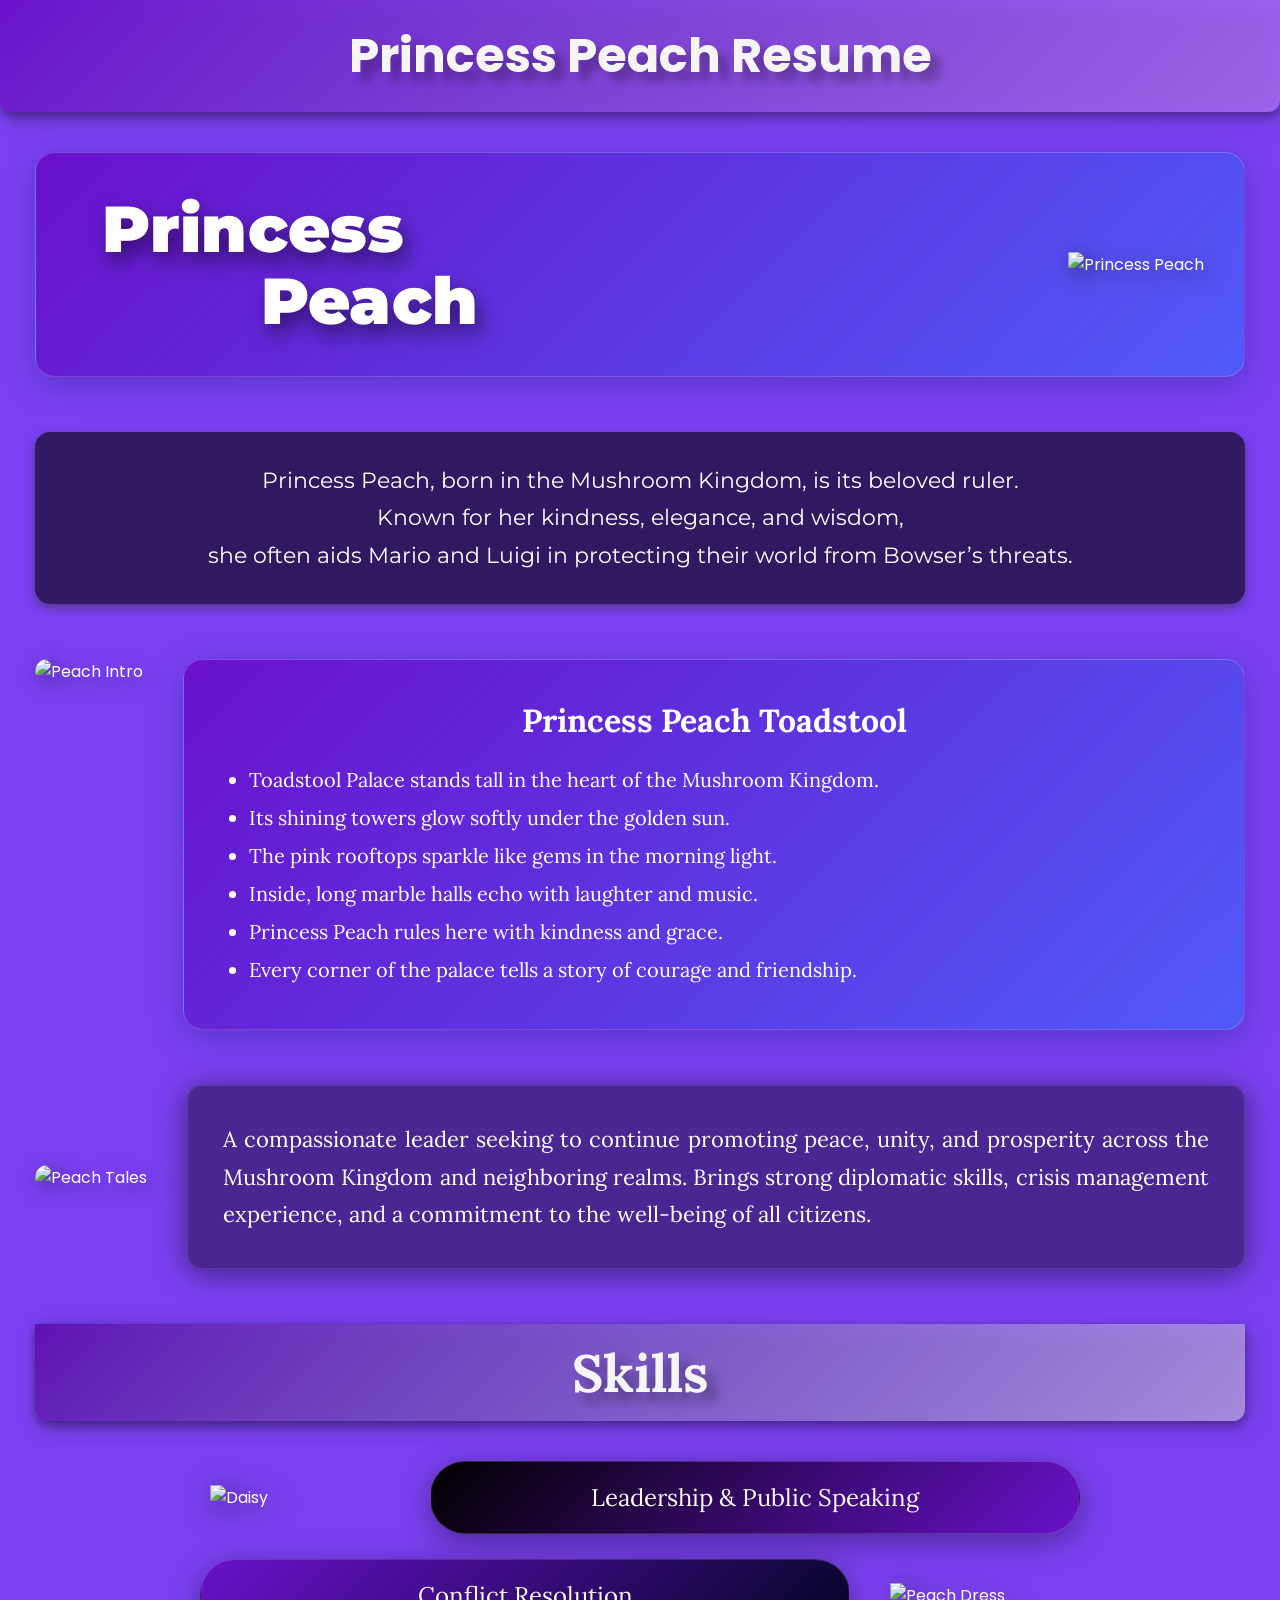
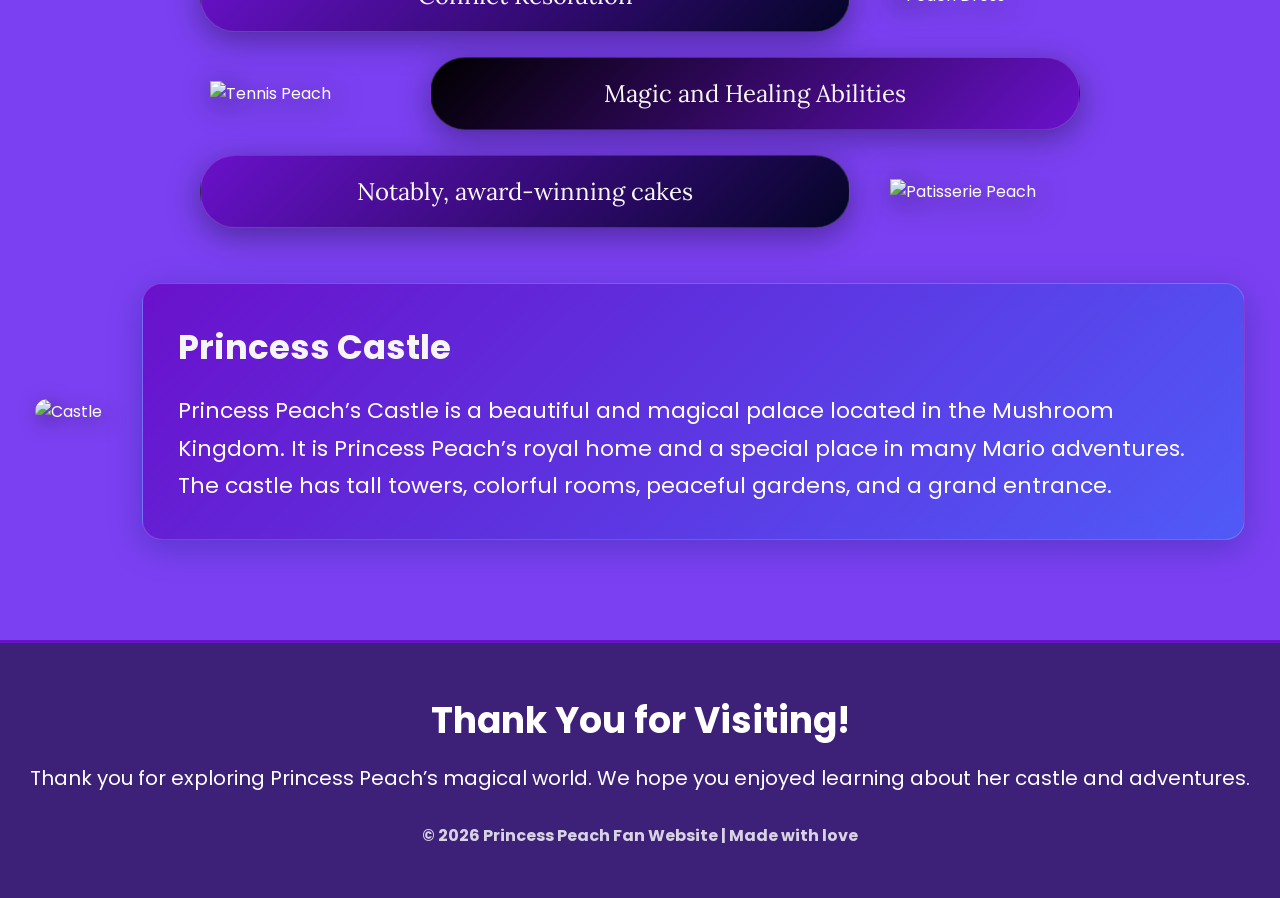
==== index.html @ 39074058 "Rename peach_resume.html to index.html" ====
<!DOCTYPE html>
<html lang="en">
<head>
  <meta charset="UTF-8">
  <meta name="viewport" content="width=device-width, initial-scale=1.0">
  <title>Princess Peach Resume</title>
  <link rel="stylesheet" href="resume.css" />
  <link href="https://fonts.googleapis.com/css2?family=DM+Serif+Display:ital@0;1&family=Lora:ital,wght@0,400..700;1,400..700&family=Montserrat:ital,wght@0,100..900;1,100..900&family=Poppins:wght@400;700;900&display=swap" rel="stylesheet">
</head>
<body>

  <!-- Top Header Title -->
  <header class="title">
    <h1>Princess Peach Resume</h1>
  </header>

  <main class="page-container">

    <!-- Hero Section -->
    <section class="glass hero-section">
      <div class="hero-text">
        <h1 class="h1">Princess</h1>
        <h1 class="h2">Peach</h1>
      </div>
      <div class="photo float-animation">
        <img src="image/Princes Peach.png" alt="Princess Peach">
      </div>
    </section>

    <!-- Introduction Section -->
    <section class="introduction">
      <p>
        Princess Peach, born in the Mushroom Kingdom, is its beloved ruler.<br>
        Known for her kindness, elegance, and wisdom,<br>
        she often aids Mario and Luigi in protecting their world from Bowser’s threats.
      </p>
    </section>

    <!-- Castle Intro Section -->
    <section class="section-row">
      <div class="intro1 float-animation">
        <img src="image/intro1.jpeg" alt="Peach Intro">
      </div>
      <div class="glass castleintro">
        <h2>Princess Peach Toadstool</h2>
        <ul>
          <li>Toadstool Palace stands tall in the heart of the Mushroom Kingdom.</li>
          <li>Its shining towers glow softly under the golden sun.</li>
          <li>The pink rooftops sparkle like gems in the morning light.</li>
          <li>Inside, long marble halls echo with laughter and music.</li>
          <li>Princess Peach rules here with kindness and grace.</li>
          <li>Every corner of the palace tells a story of courage and friendship.</li>
        </ul>
      </div>
    </section>

    <!-- Tales Section -->
    <section class="section-row align-center">
      <div class="talespic float-animation">
        <img src="image/download__2_-removebg-preview.png" alt="Peach Tales">
      </div>
      <div class="blackglass tales">
        <p>
          A compassionate leader seeking to continue promoting peace, unity, and prosperity across the Mushroom Kingdom and neighboring realms. Brings strong diplomatic skills, crisis management experience, and a commitment to the well-being of all citizens.
        </p>
      </div>
    </section>

    <!-- Skills Section  -->
    <section class="skills-section">
      <div class="skills-title">
        <h2>Skills</h2>
      </div>

      <div class="skills-container">
        <!-- Row 1 -->
        <div class="skill-row">
          <div class="skill-img-box float-animation">
            <img src="image/mario.png" alt="Daisy">
          </div>
          <div class="skill-pill blue1">Leadership & Public Speaking</div>
        </div>

        <!-- Row 2 -->
        <div class="skill-row row-reverse">
          <div class="skill-pill glass4">Conflict Resolution</div>
          <div class="skill-img-box float-animation">
            <img src="image/skills.png" alt="Peach Dress">
          </div>
        </div>

        <!-- Row 3 -->
        <div class="skill-row">
          <div class="skill-img-box float-animation">
            <img src="princess/download__5_-removebg-preview.png" alt="Tennis Peach">
          </div>
          <div class="skill-pill glass5">Magic and Healing Abilities</div>
        </div>

        <!-- Row 4 -->
        <div class="skill-row row-reverse">
          <div class="skill-pill glass6">Notably, award-winning cakes</div>
          <div class="skill-img-box float-animation">
            <img src="princess/Patisserie_Peach-removebg-preview.png" alt="Patisserie Peach">
          </div>
        </div>
      </div>
    </section>

    <!-- Castle Container Section  -->
    <section class="section-row align-center container_end">
      <div class="castle float-animation">
        <img src="princess/download (4).jpeg" alt="Castle">
      </div>
      <div class="glass box">
        <h2>Princess Castle</h2>
        <p>Princess Peach’s Castle is a beautiful and magical palace located in the Mushroom Kingdom. It is Princess Peach’s royal home and a special place in many Mario adventures. The castle has tall towers, colorful rooms, peaceful gardens, and a grand entrance.</p>
      </div>
    </section>

  </main>

  <!-- Footer -->
  <footer class="footer">
    <h2>Thank You for Visiting!</h2>
    <p>Thank you for exploring Princess Peach’s magical world. We hope you enjoyed learning about her castle and adventures.</p>
    <p class="copyright">© 2026 Princess Peach Fan Website | Made with love</p>
  </footer>

</body>
</html>
---- resume.css ----
@import url('https://fonts.googleapis.com/css2?family=Montserrat:wght@400;600;700&display=swap');
/* ==========================================
   1. Global Setup
   ========================================== */
* {
  margin: 0;
  padding: 0;
  box-sizing: border-box;
}

body {
  background-color: rgb(123, 64, 242);
  font-family: "Poppins", sans-serif;
  color: white;
  overflow-x: hidden;
  min-height: 100vh;
}

.page-container {
  max-width: 1250px;
  margin: 0 auto;
  padding: 40px 20px;
  display: flex;
  flex-direction: column;
  gap: 55px;
}

/* ==========================================
   Header Title
   ========================================== */
.title {
  background: linear-gradient(135deg, #6a11cb, oklab(75.669% 0.10708 -0.12918 / 0.5));
  color: whitesmoke;
  text-align: center;
  filter: drop-shadow(5px 5px 10px rgba(0, 0, 0, 0.3));
  font-weight: 900;
  box-shadow: 0 4px 10px rgba(0, 0, 0, 0.3);
  font-size: 24px;
  text-shadow: 10px 9px 10px rgba(0, 0, 0, 0.3);
  border-bottom-left-radius: 12px;
  border-bottom-right-radius: 12px;
  width: 100%;
  padding: 20px 0;
}

/* ==========================================
   Slide In Up Keyframes
   ========================================== */
@keyframes slideInUp {
  0% {
    transform: translateY(50px);
    opacity: 0;
  }
  100% {
    transform: translateY(0);
    opacity: 1;
  }
}

/* Class to apply animation manually to any element */
.slide-in-up {
  animation: slideInUp 0.8s cubic-bezier(0.25, 1, 0.5, 1) forwards;
}

/* ==========================================
   Glassmorphism Reusable Style
   ========================================== */
.glass {
  background: linear-gradient(135deg, #6a11cb, rgba(37, 117, 252, 0.5));
  box-shadow: 0 8px 32px rgba(31, 38, 135, 0.37);
  backdrop-filter: blur(12px);
  -webkit-backdrop-filter: blur(12px);
  border: 1px solid rgba(255, 255, 255, 0.18);
  border-radius: 20px;
  padding: 40px;
  color: white;
  transition: transform 0.3s ease, box-shadow 0.3s ease;
  
  /* Sabhi glass boxes par animation */
  animation: slideInUp 0.8s cubic-bezier(0.25, 1, 0.5, 1) forwards;
}

.glass:hover {
  transform: translateY(-5px);
  box-shadow: 0 12px 40px rgba(0, 0, 0, 0.4);
}

/* ==========================================
   Hero Section
   ========================================== */
.hero-section {
  display: flex;
  justify-content: space-between;
  align-items: center;
  animation: slideInUp 0.8s cubic-bezier(0.25, 1, 0.5, 1) forwards;
}

.hero-text .h1, 
.hero-text .h2 {
  font-family: 'Montserrat', sans-serif;
  font-size: 65px;
  font-weight: 900;
  line-height: 1.1;
  filter: drop-shadow(5px 10px 10px rgba(0, 0, 0, 0.5));
}
.hero-text .h1{
  padding-left: 26px;
}
.hero-text .h2{
  padding-left: 185px;
}
.photo img {
  width: 360px;
  height: auto;
  filter: drop-shadow(5px 5px 10px rgba(0, 0, 0, 0.5));
}

/* ==========================================
   Introduction
   ========================================== */
.introduction {
  font-family: 'Montserrat', sans-serif;
  background-color: rgba(0, 0, 0, 0.6);
  color: white;
  font-size: 22px;
  box-shadow: 0 4px 10px rgba(52, 45, 45, 0.5);
  text-align: center;
  padding: 30px;
  border-radius: 15px;
  line-height: 1.7;
  
  /* Slide In Up Animation */
  animation: slideInUp 0.8s cubic-bezier(0.25, 1, 0.5, 1) forwards;
}

/* ==========================================
   Row Layouts & Images
   ========================================== */
.section-row {
  display: flex;
  align-items: flex-start;
  gap: 40px;
}

.section-row.align-center {
  align-items: center;
}

.intro1 img, 
.talespic img, 
.castle img {
  width: 380px;
  height: auto;
  border-radius: 15px;
  filter: drop-shadow(5px 5px 10px rgba(0, 0, 0, 0.5));
  
  /* Images slide in up */
  animation: slideInUp 0.8s cubic-bezier(0.25, 1, 0.5, 1) forwards;
}

.castleintro {
  flex: 1;
  font-family: "Lora", serif;
  font-size: 20px;
}

.castleintro h2 {
  font-size: 32px;
  margin-bottom: 20px;
  text-align: center;
}

.castleintro ul {
  padding-left: 25px;
  line-height: 1.9;
}

.tales p {
  font-family: "Lora", serif;
  font-size: 22px;
  line-height: 1.7;
  text-align: justify;
}

.blackglass {
  flex: 1;
  background: rgba(0, 0, 0, 0.4);
  border-radius: 15px;
  backdrop-filter: blur(10px);
  -webkit-backdrop-filter: blur(10px);
  border: 1px solid #ffffff1a;
  box-shadow: 0 4px 30px rgba(0, 0, 0, 0.5);
  color: white;
  padding: 35px;
  
  /* Blackglass box slide in up */
  animation: slideInUp 0.8s cubic-bezier(0.25, 1, 0.5, 1) forwards;
}

/* ==========================================
   Skills Section 
   ========================================== */
.skills-title {
  background: linear-gradient(135deg, #6010b4, oklab(90.271% 0.00681 -0.00789 / 0.5));
  color: whitesmoke;
  text-align: center;
  filter: drop-shadow(5px 5px 10px rgba(0, 0, 0, 0.3));
  font-family: "Lora", serif;
  font-weight: 800;
  box-shadow: 0 4px 10px rgba(0, 0, 0, 0.3);
  font-size: 35px;
  text-shadow: 10px 9px 10px rgba(0, 0, 0, 0.3);
  border-bottom-left-radius: 12px;
  border-bottom-right-radius: 12px;
  padding: 15px 0;
  margin-bottom: 40px;
}

.skills-container {
  display: flex;
  flex-direction: column;
  gap: 25px;
}

.skill-row {
  display: flex;
  align-items: center;
  justify-content: center;
  gap: 30px;
}

.skill-row.row-reverse {
  flex-direction: row;
}

.skill-img-box {
  width: 200px;
  display: flex;
  justify-content: center;
}

.skill-img-box img {
  width: 180px;
  height: auto;
  filter: drop-shadow(5px 5px 15px rgba(0, 0, 0, 0.7));
}

.skill-pill {
  flex: 1;
  max-width: 650px;
  padding: 20px 30px;
  font-family: "Lora", serif;
  font-size: 24px;
  color: #FAF9F6;
  text-align: center;
  border-radius: 35px;
  box-shadow: 0 8px 32px rgba(0, 0, 0, 0.37);
  backdrop-filter: blur(12px);
  border: 1px solid rgba(255, 255, 255, 0.15);
  transition: transform 0.3s ease;
  
  /* Skill pills slide in up */
  animation: slideInUp 0.8s cubic-bezier(0.25, 1, 0.5, 1) forwards;
}

.skill-pill:hover {
  transform: scale(1.03);
}

.blue1 { background: linear-gradient(135deg, #000000, #6a11cb); }
.glass4 { background: linear-gradient(135deg, #6a11cb, rgb(4,5,39)); }
.glass5 { background: linear-gradient(135deg, #000000, #6a11cb); }
.glass6 { background: linear-gradient(135deg, #6a11cb, rgb(4,5,39)); }

/* ==========================================
   Castle Box (Glass Style)
   ========================================== */
.box {
  flex: 1;
  font-size: 22px;
  padding: 35px;
  line-height: 1.7;
  
  /* Castle box slide in up */
  animation: slideInUp 0.8s cubic-bezier(0.25, 1, 0.5, 1) forwards;
}

.box h2 {
  font-size: 34px;
  margin-bottom: 15px;
  color: whitesmoke;
}

/* ==========================================
   Footer
   ========================================== */
.footer {
  text-align: center;
  padding: 50px 20px;
  background: rgba(0, 0, 0, 0.5);
  color: white;
  border-top: 3px solid #6a11cb;
  margin-top: 60px;
}

.footer h2 {
  font-size: 36px;
  margin-bottom: 15px;
}

.footer p {
  font-size: 20px;
}

.copyright {
  margin-top: 30px;
  font-size: 16px !important;
  font-weight: bold;
  opacity: 0.8;
}
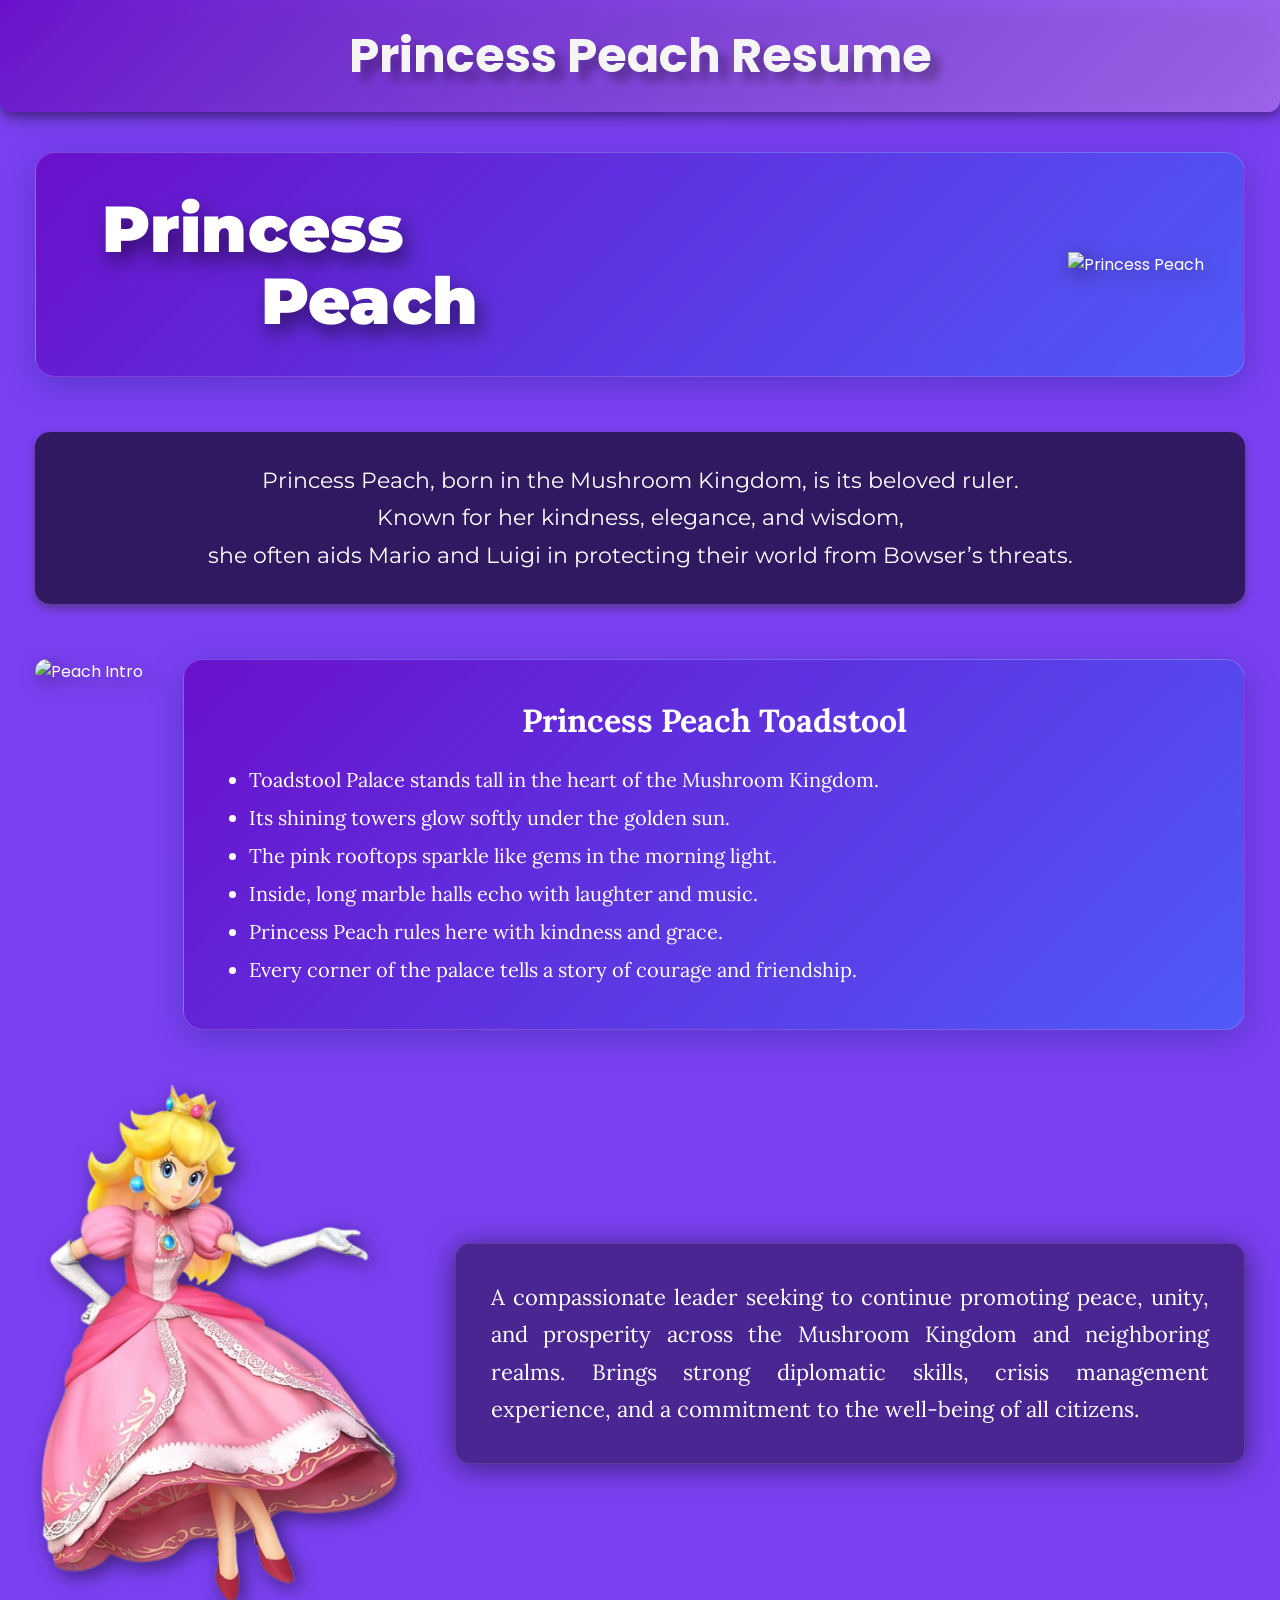
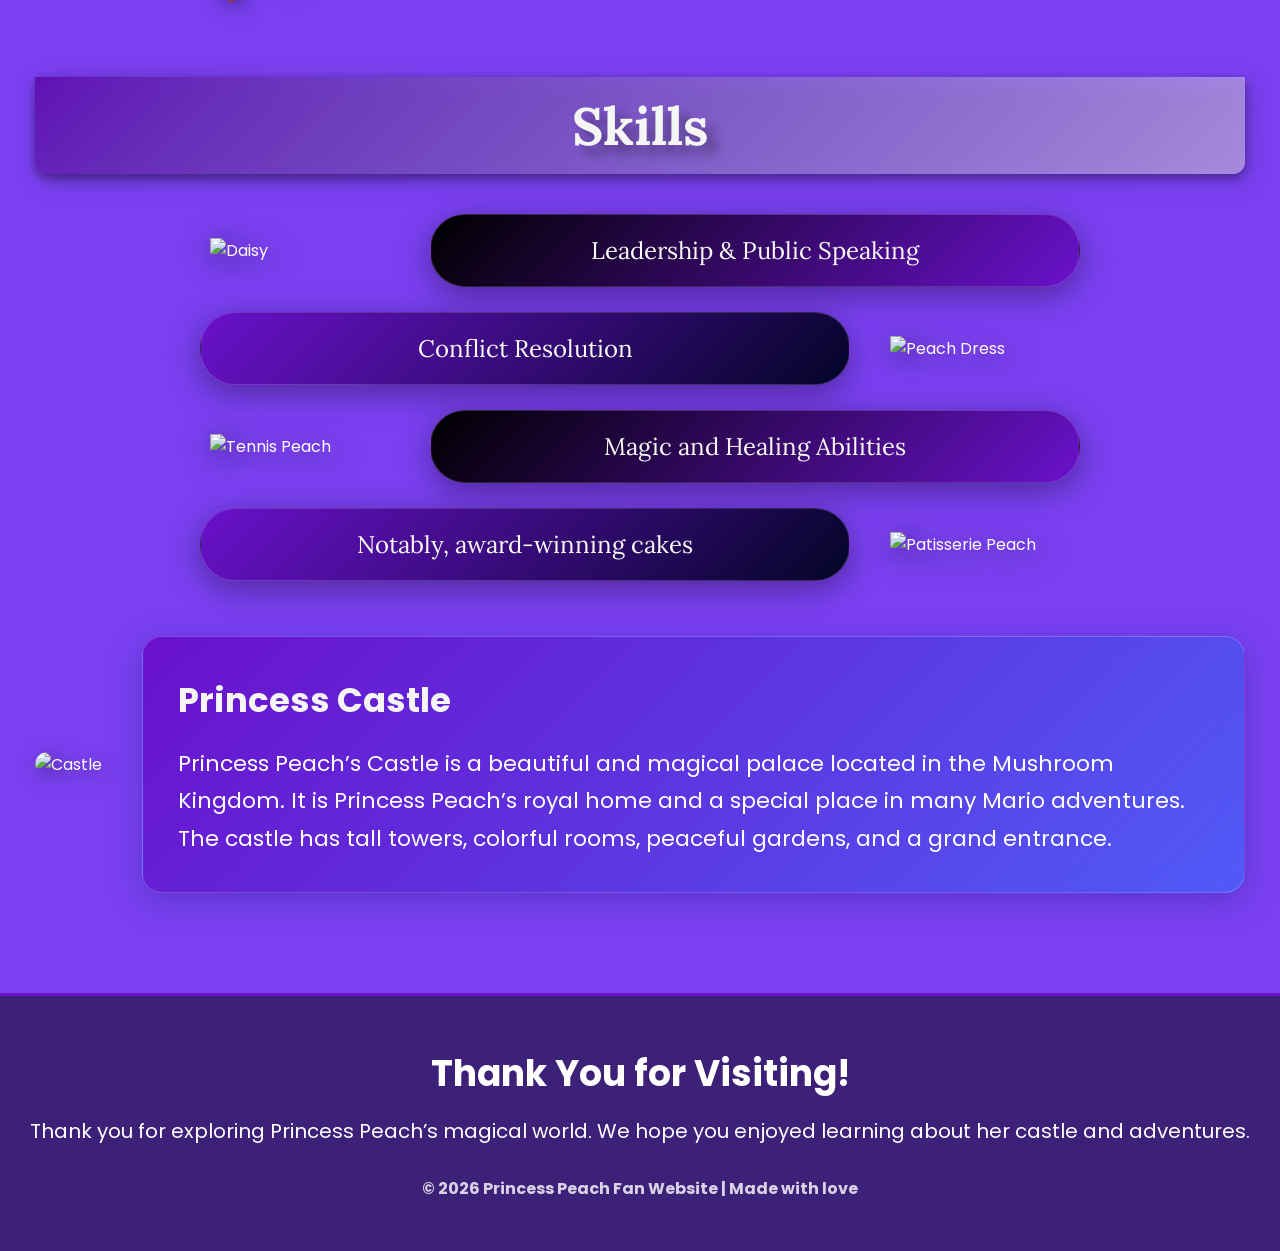
==== commit d91228a7: "Update index.html" ====
--- a/index.html
+++ b/index.html
@@ -23,7 +23,7 @@
         <h1 class="h2">Peach</h1>
       </div>
       <div class="photo float-animation">
-        <img src="image/Princes Peach.png" alt="Princess Peach">
+        <img src="princess/Princes Peach.png" alt="Princess Peach">
       </div>
     </section>
 
@@ -39,7 +39,7 @@
     <!-- Castle Intro Section -->
     <section class="section-row">
       <div class="intro1 float-animation">
-        <img src="image/intro1.jpeg" alt="Peach Intro">
+        <img src="princess/intro1.jpeg" alt="Peach Intro">
       </div>
       <div class="glass castleintro">
         <h2>Princess Peach Toadstool</h2>
@@ -57,7 +57,7 @@
     <!-- Tales Section -->
     <section class="section-row align-center">
       <div class="talespic float-animation">
-        <img src="image/download__2_-removebg-preview.png" alt="Peach Tales">
+        <img src="peach_tales.png" alt="Peach Tales">
       </div>
       <div class="blackglass tales">
         <p>
@@ -76,7 +76,7 @@
         <!-- Row 1 -->
         <div class="skill-row">
           <div class="skill-img-box float-animation">
-            <img src="image/mario.png" alt="Daisy">
+            <img src="princess/mario.png" alt="Daisy">
           </div>
           <div class="skill-pill blue1">Leadership & Public Speaking</div>
         </div>
@@ -85,14 +85,14 @@
         <div class="skill-row row-reverse">
           <div class="skill-pill glass4">Conflict Resolution</div>
           <div class="skill-img-box float-animation">
-            <img src="image/skills.png" alt="Peach Dress">
+            <img src="princess/skills.png" alt="Peach Dress">
           </div>
         </div>
 
         <!-- Row 3 -->
         <div class="skill-row">
           <div class="skill-img-box float-animation">
-            <img src="princess/download__5_-removebg-preview.png" alt="Tennis Peach">
+            <img src="princess/princess_tenis.png" alt="Tennis Peach">
           </div>
           <div class="skill-pill glass5">Magic and Healing Abilities</div>
         </div>
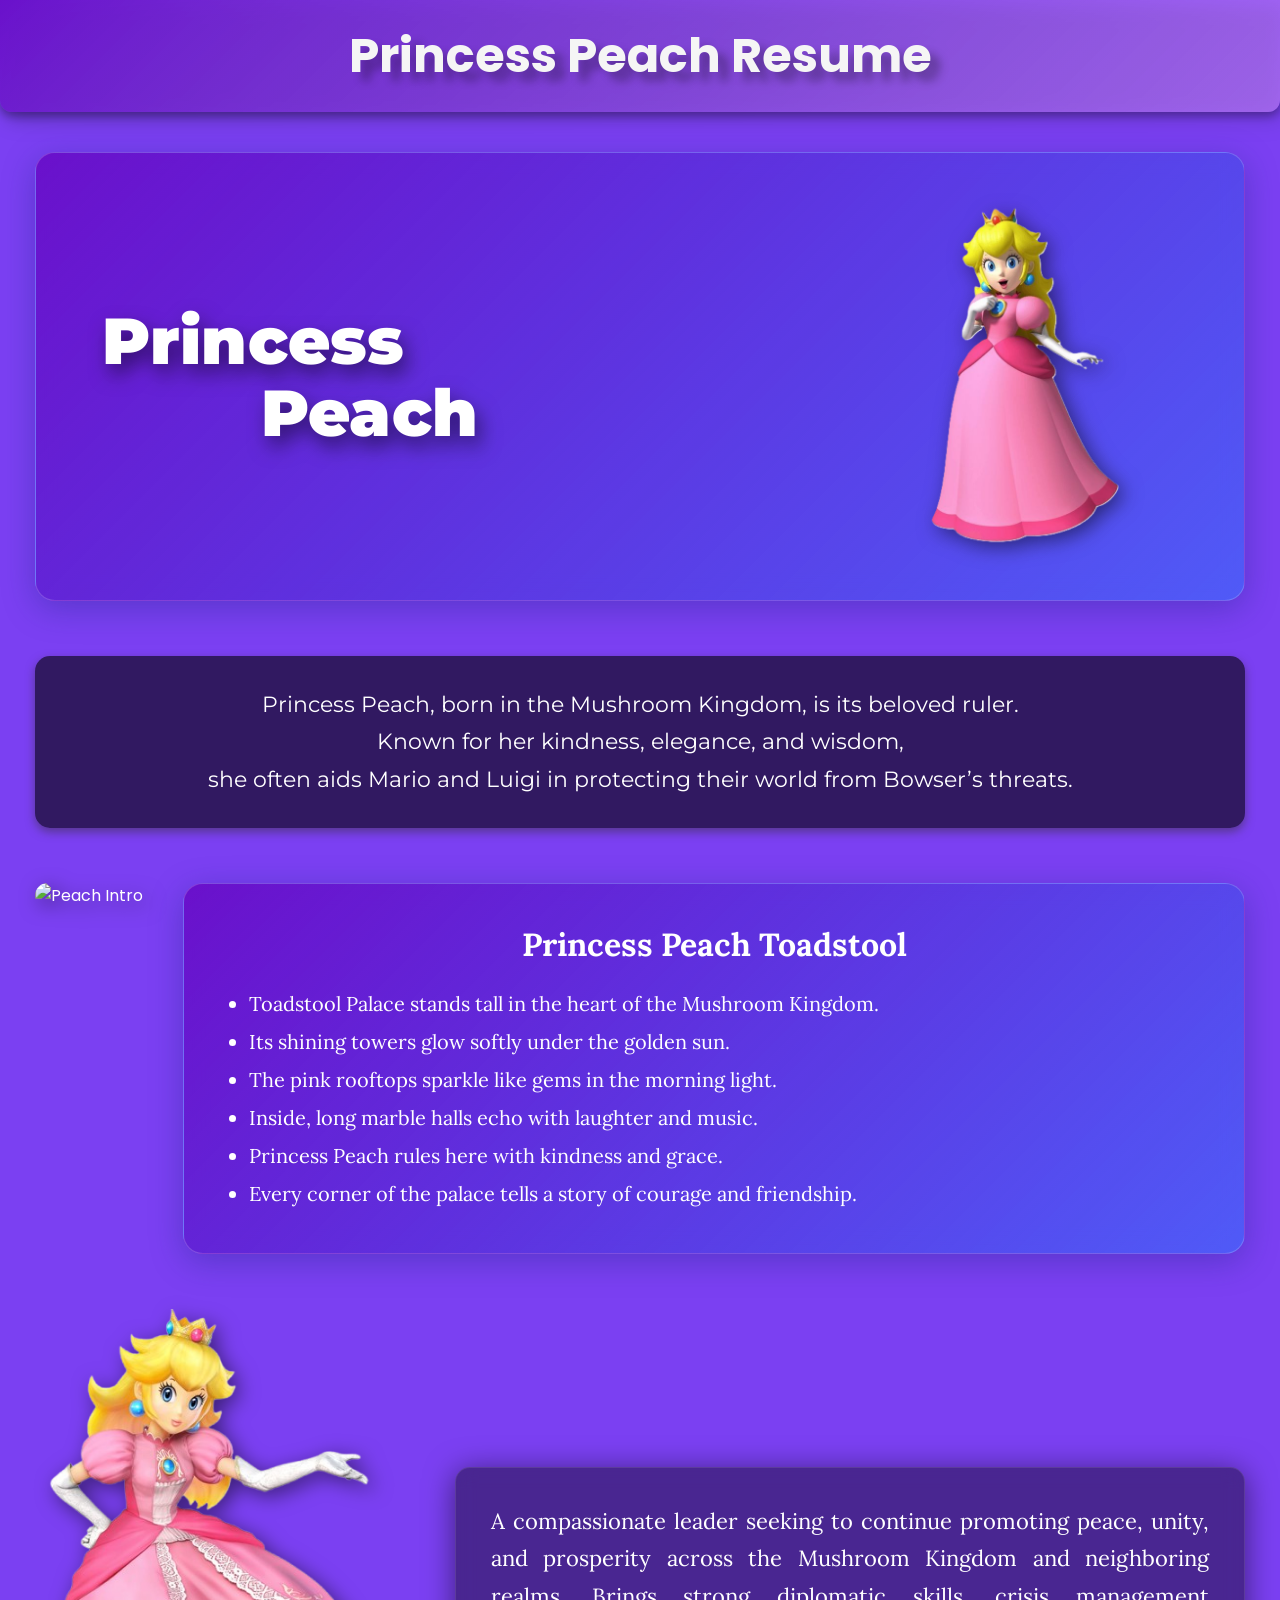
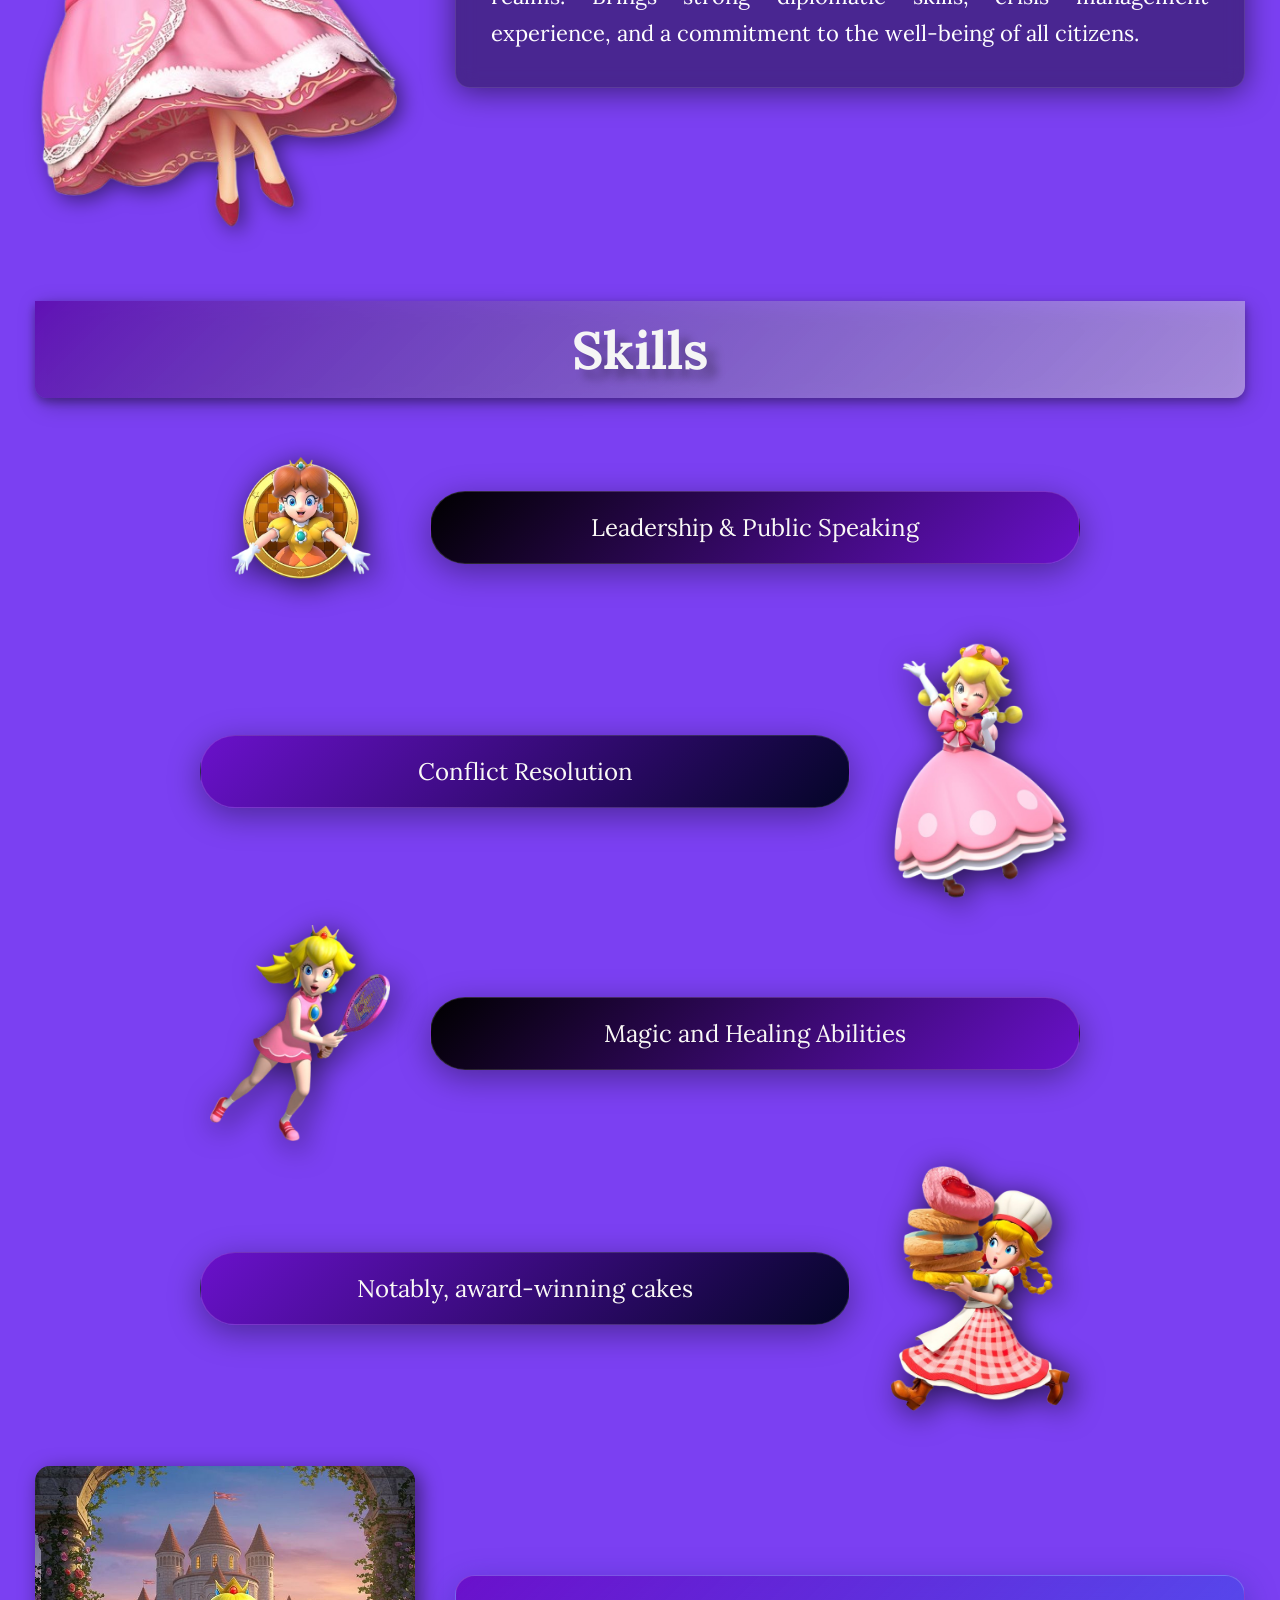
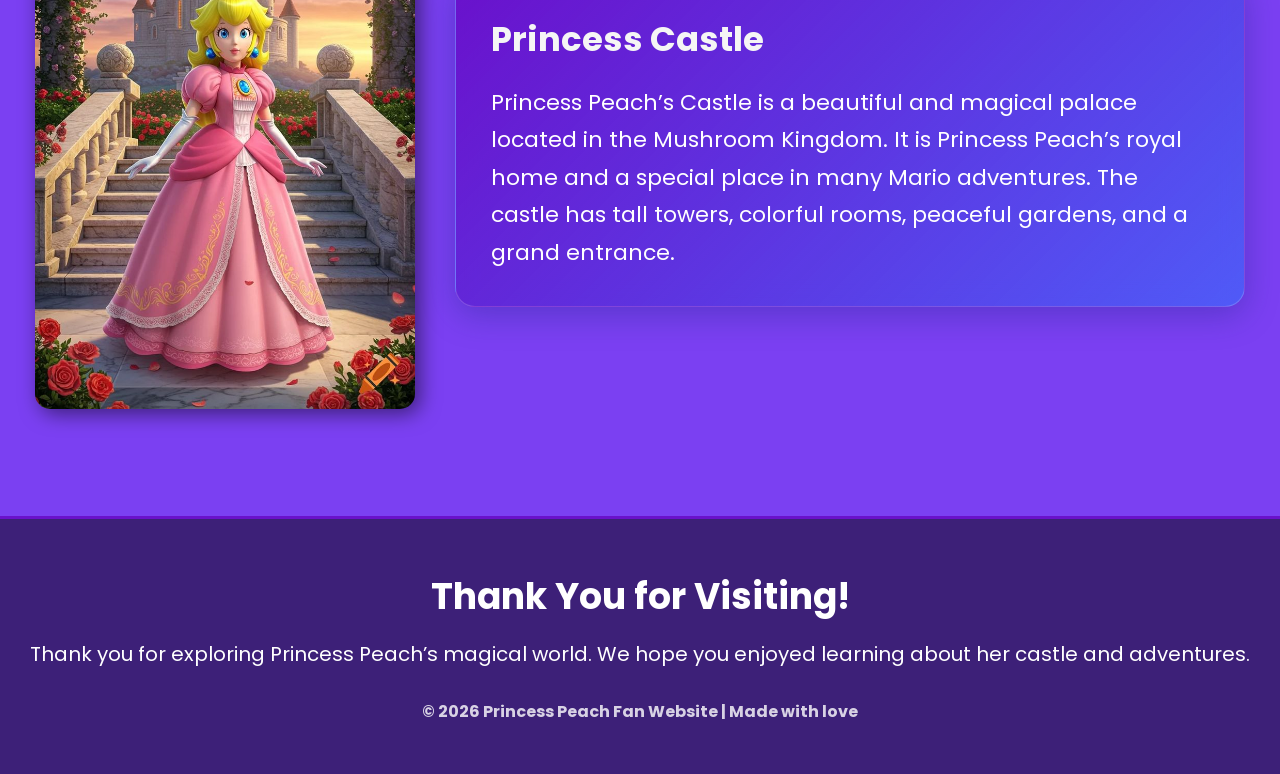
==== commit 76718629: "Update index.html" ====
--- a/index.html
+++ b/index.html
@@ -23,7 +23,7 @@
         <h1 class="h2">Peach</h1>
       </div>
       <div class="photo float-animation">
-        <img src="princess/Princes Peach.png" alt="Princess Peach">
+        <img src="Princes Peach.png" alt="Princess Peach">
       </div>
     </section>
 
@@ -39,7 +39,7 @@
     <!-- Castle Intro Section -->
     <section class="section-row">
       <div class="intro1 float-animation">
-        <img src="princess/intro1.jpeg" alt="Peach Intro">
+        <img src="intro1.jpeg" alt="Peach Intro">
       </div>
       <div class="glass castleintro">
         <h2>Princess Peach Toadstool</h2>
@@ -76,7 +76,7 @@
         <!-- Row 1 -->
         <div class="skill-row">
           <div class="skill-img-box float-animation">
-            <img src="princess/mario.png" alt="Daisy">
+            <img src="mario.png" alt="Daisy">
           </div>
           <div class="skill-pill blue1">Leadership & Public Speaking</div>
         </div>
@@ -85,14 +85,14 @@
         <div class="skill-row row-reverse">
           <div class="skill-pill glass4">Conflict Resolution</div>
           <div class="skill-img-box float-animation">
-            <img src="princess/skills.png" alt="Peach Dress">
+            <img src="skills.png" alt="Peach Dress">
           </div>
         </div>
 
         <!-- Row 3 -->
         <div class="skill-row">
           <div class="skill-img-box float-animation">
-            <img src="princess/princess_tenis.png" alt="Tennis Peach">
+            <img src="princess_tenis.png" alt="Tennis Peach">
           </div>
           <div class="skill-pill glass5">Magic and Healing Abilities</div>
         </div>
@@ -101,7 +101,7 @@
         <div class="skill-row row-reverse">
           <div class="skill-pill glass6">Notably, award-winning cakes</div>
           <div class="skill-img-box float-animation">
-            <img src="princess/Patisserie_Peach-removebg-preview.png" alt="Patisserie Peach">
+            <img src="Patisserie_Peach-removebg-preview.png" alt="Patisserie Peach">
           </div>
         </div>
       </div>
@@ -110,7 +110,7 @@
     <!-- Castle Container Section  -->
     <section class="section-row align-center container_end">
       <div class="castle float-animation">
-        <img src="princess/download (4).jpeg" alt="Castle">
+        <img src="download (4).jpeg" alt="Castle">
       </div>
       <div class="glass box">
         <h2>Princess Castle</h2>
